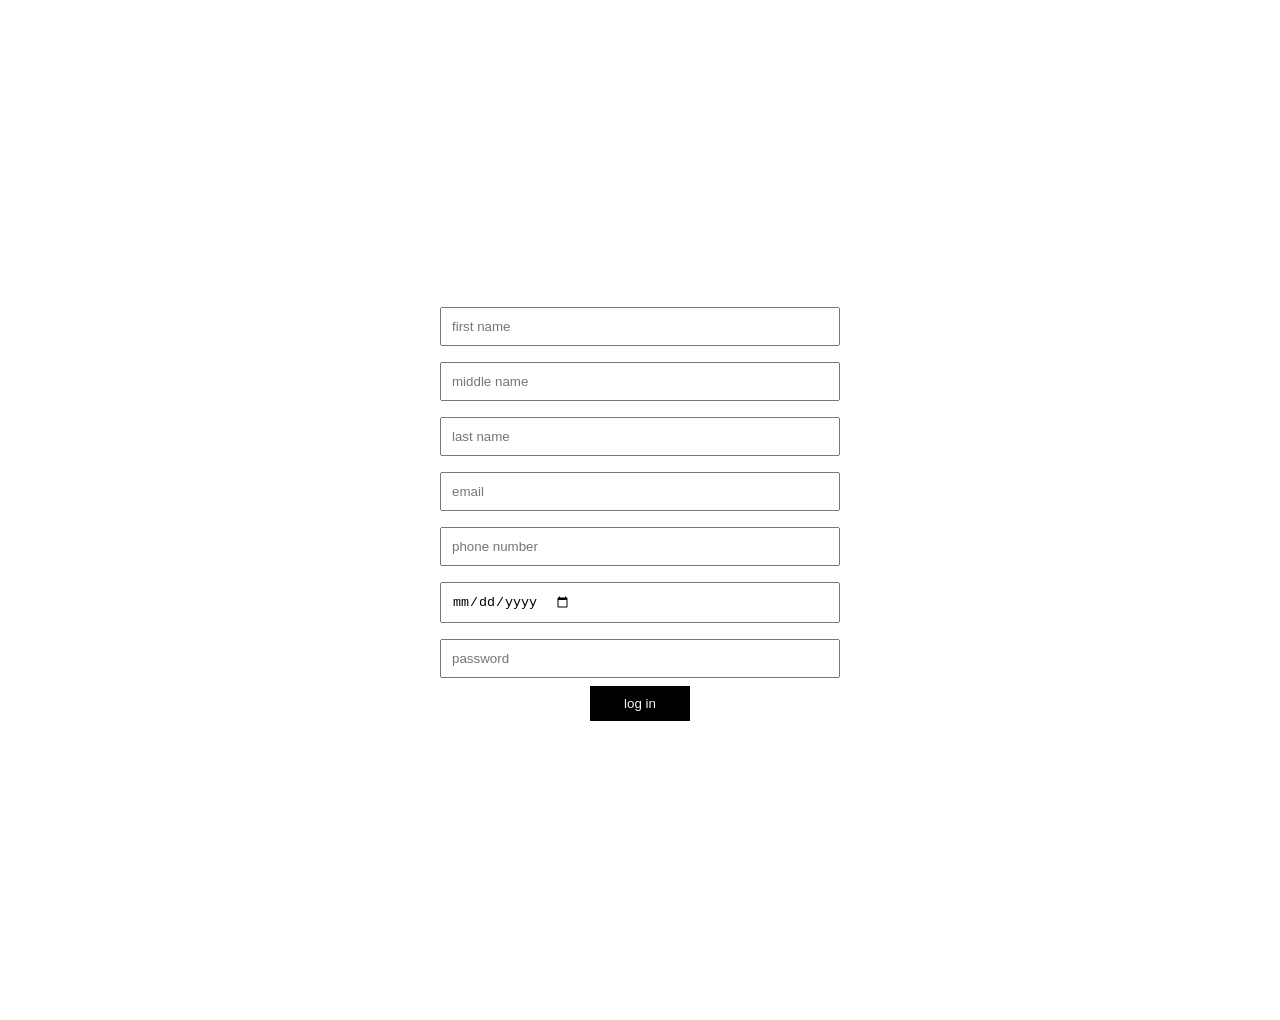
==== login.html @ b959b6c8 "vv" ====
<html lang="en">
<head>
    <meta charset="UTF-8">
    <meta name="viewport" content="width=device-width, initial-scale=1.0">
    <title>Document</title>
    <link rel="stylesheet" href="css/all.css">
</head>
<body>
    <style>
    body{
            background-image: url(6128.jpg);
            background-position: center;
            background-size: cover;
        }
        form{
            height: 100vh;
            display: flex;
            flex-direction: column;
            align-items: center;
            justify-content: center;
            width: 90%;
            max-width: 400px;
            margin: 40px auto;
            padding: 20px;
        }
        input{
            
            display: flex;
            align-items: center;
            width: 100px;
            padding: 10px;
            width: 100%;
            margin: 8px 0;
            box-sizing: border-box;
            
            
        
        }
        .btn{
            display: inline-block;
            width: 100px;
            padding: 12px 0;
            border-radius: 12px;
            font-size: 20px;
            position: fixed;
            top: 0;
            
            
        }
        .btn i{
            text-decoration: none;
            text-transform: uppercase;
            color: black;
            text-align: center;
            
            
        }
        .active{
            background-color: black;
            color: whitesmoke;
            border: none;
            width: 100px;
            padding: 10px;
        }
        
            
        
        </style>
    <a href="signup.html" class="btn"> <i class="fa fa-times"></i></a>
    <form action="backend/signup.php" method="post">
    <label for="username"></label>
    <input type="text" id="username" placeholder="first name">
    
    <label for="midlle name"></label>
    <input type="text" id="middle name" placeholder="middle name">
    
    <label for="last name"></label>
    <input type="text" id="last name" placeholder="last name">
    
    <label for="email"></label>
    <input type="text" id="email" placeholder="email">
    
    <label for="phone number"></label>
    <input type="text" id="phone number" placeholder="phone number">

    <label for="date of birth"></label>
    <input type="date" id="date">

    <label for="password"></label>
    <input type="password" id="psw" placeholder="password">
    <button type="submit" class="active">log in</button>

    
</body>
</html>
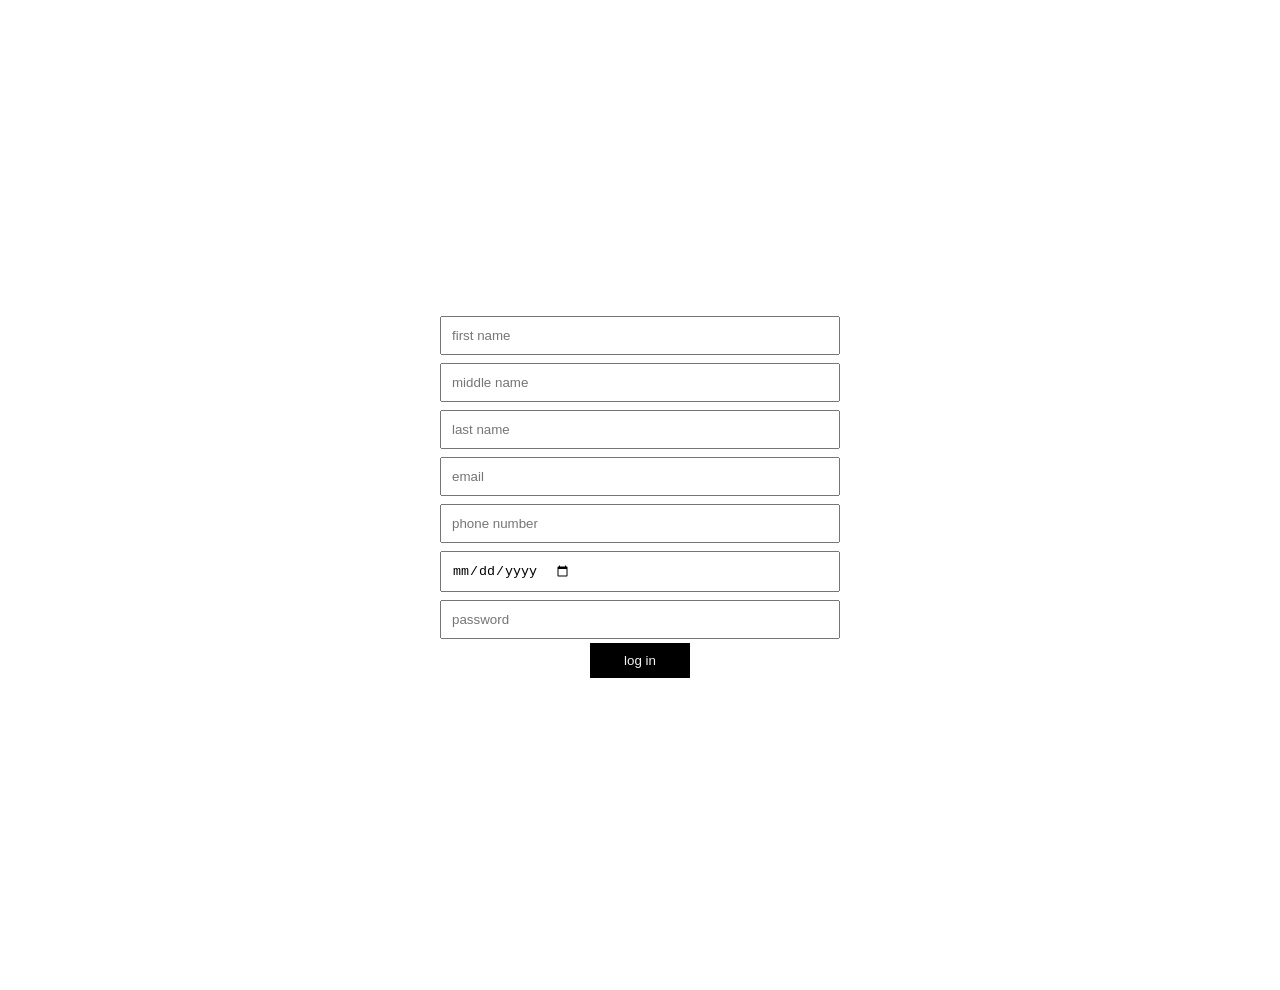
==== commit 2fcf60ca: "vvn" ====
--- a/login.html
+++ b/login.html
@@ -21,7 +21,7 @@
             width: 90%;
             max-width: 400px;
             margin: 40px auto;
-            padding: 20px;
+            padding: 5px;
         }
         input{
             
@@ -30,7 +30,7 @@
             width: 100px;
             padding: 10px;
             width: 100%;
-            margin: 8px 0;
+            margin: 4px 0;
             box-sizing: border-box;
             
             
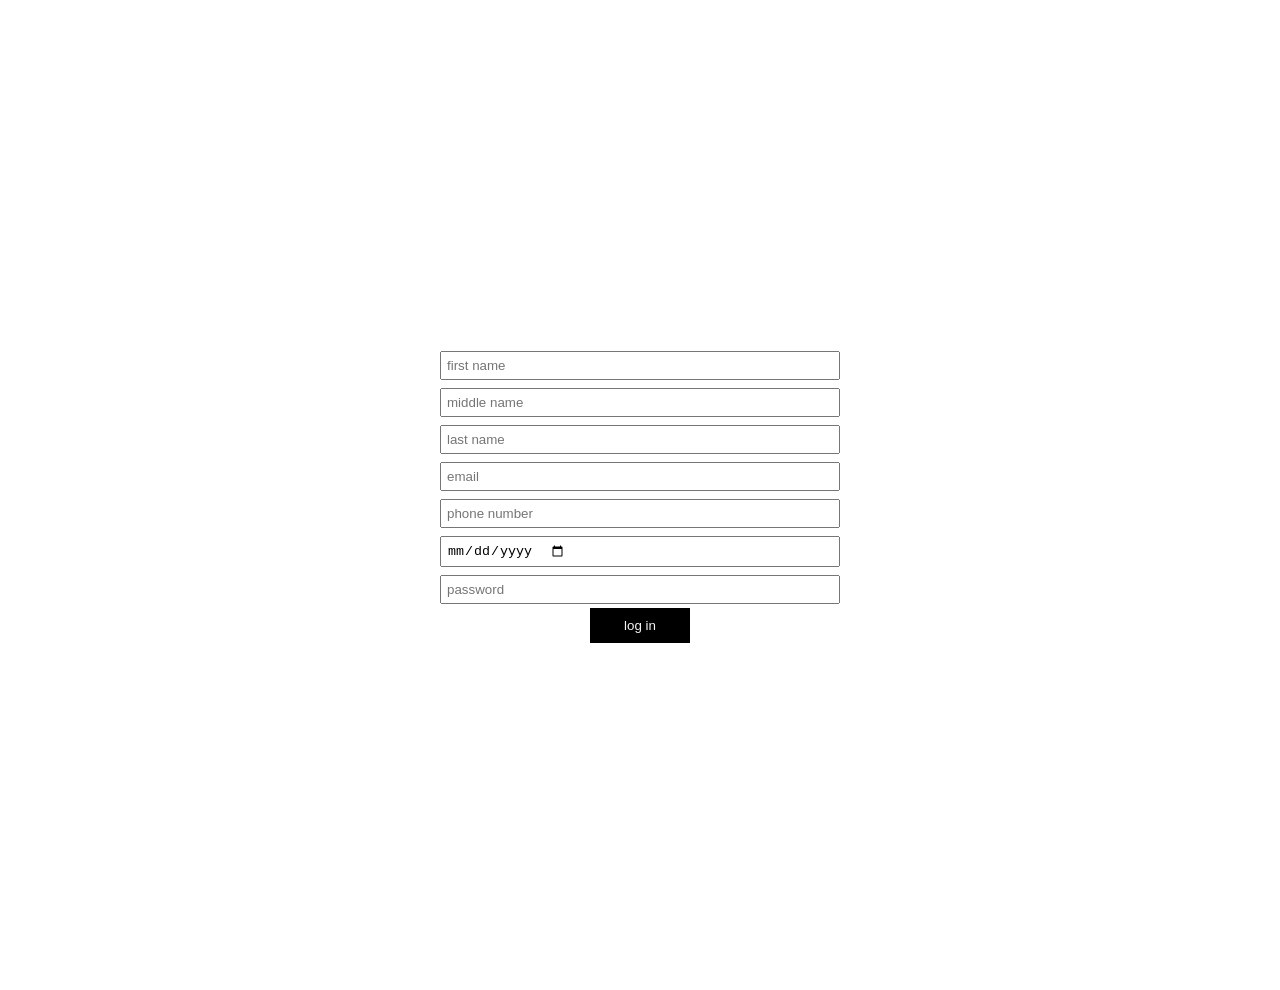
==== commit 00189b4e: "bb" ====
--- a/login.html
+++ b/login.html
@@ -28,7 +28,7 @@
             display: flex;
             align-items: center;
             width: 100px;
-            padding: 10px;
+            padding: 5px;
             width: 100%;
             margin: 4px 0;
             box-sizing: border-box;
@@ -69,25 +69,25 @@
     <a href="signup.html" class="btn"> <i class="fa fa-times"></i></a>
     <form action="backend/signup.php" method="post">
     <label for="username"></label>
-    <input type="text" id="username" placeholder="first name">
+    <input type="text" id="username" placeholder="first name" required>
     
     <label for="midlle name"></label>
-    <input type="text" id="middle name" placeholder="middle name">
+    <input type="text" id="middle name" placeholder="middle name" required>
     
     <label for="last name"></label>
-    <input type="text" id="last name" placeholder="last name">
+    <input type="text" id="last name" placeholder="last name" required>
     
     <label for="email"></label>
-    <input type="text" id="email" placeholder="email">
+    <input type="text" id="email" placeholder="email" required>
     
     <label for="phone number"></label>
-    <input type="text" id="phone number" placeholder="phone number">
+    <input type="text" id="phone number" placeholder="phone number" required>
 
     <label for="date of birth"></label>
     <input type="date" id="date">
 
     <label for="password"></label>
-    <input type="password" id="psw" placeholder="password">
+    <input type="password" id="psw" placeholder="password" required>
     <button type="submit" class="active">log in</button>
 
     
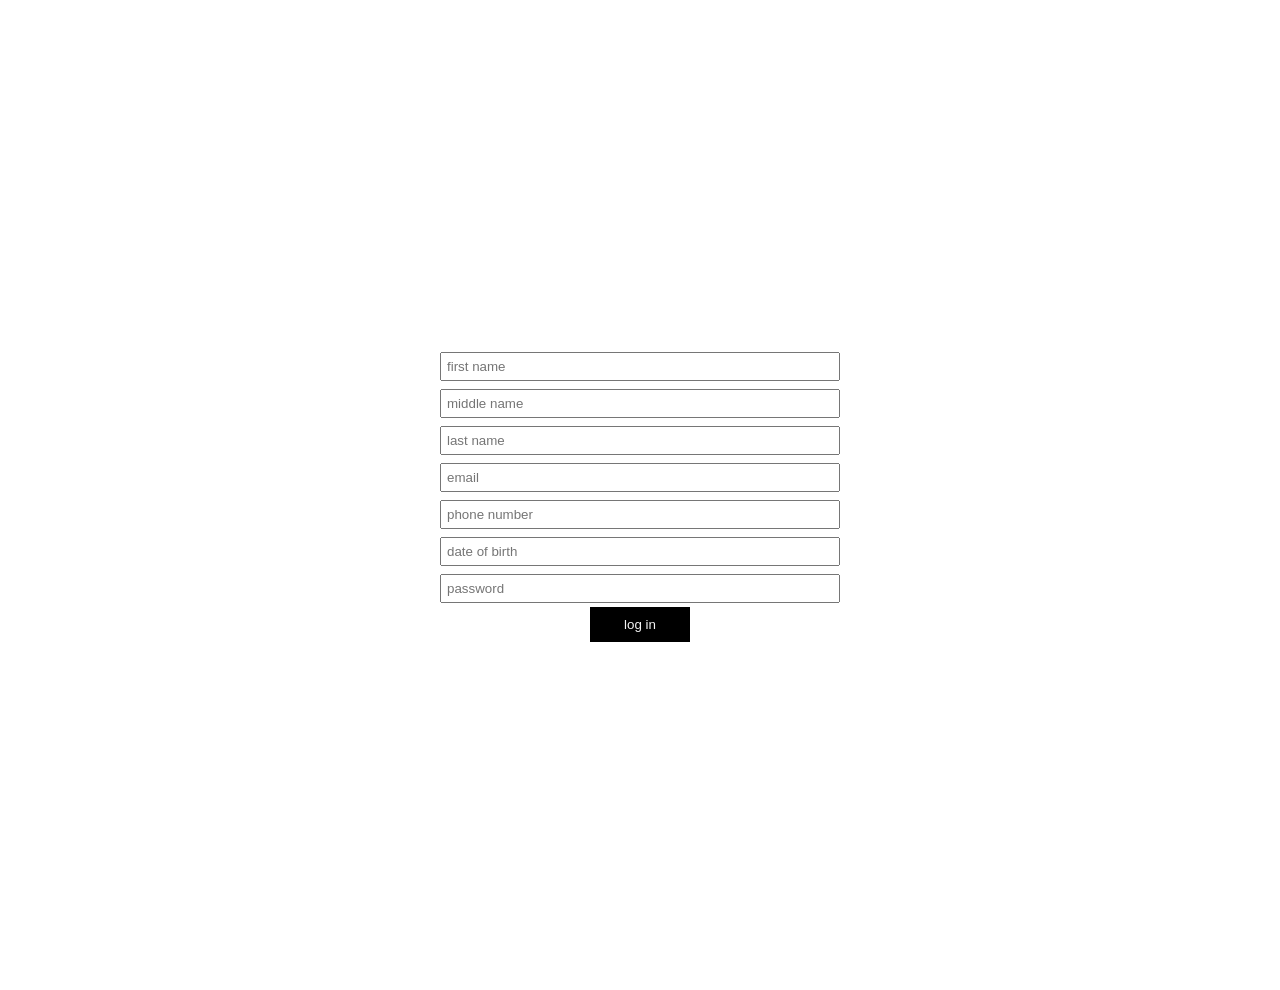
==== commit 69912a2c: "mmb" ====
--- a/login.html
+++ b/login.html
@@ -84,7 +84,7 @@
     <input type="text" id="phone number" placeholder="phone number" required>
 
     <label for="date of birth"></label>
-    <input type="date" id="date">
+    <input type="text" id="date" placeholder="date of birth" required>
 
     <label for="password"></label>
     <input type="password" id="psw" placeholder="password" required>
